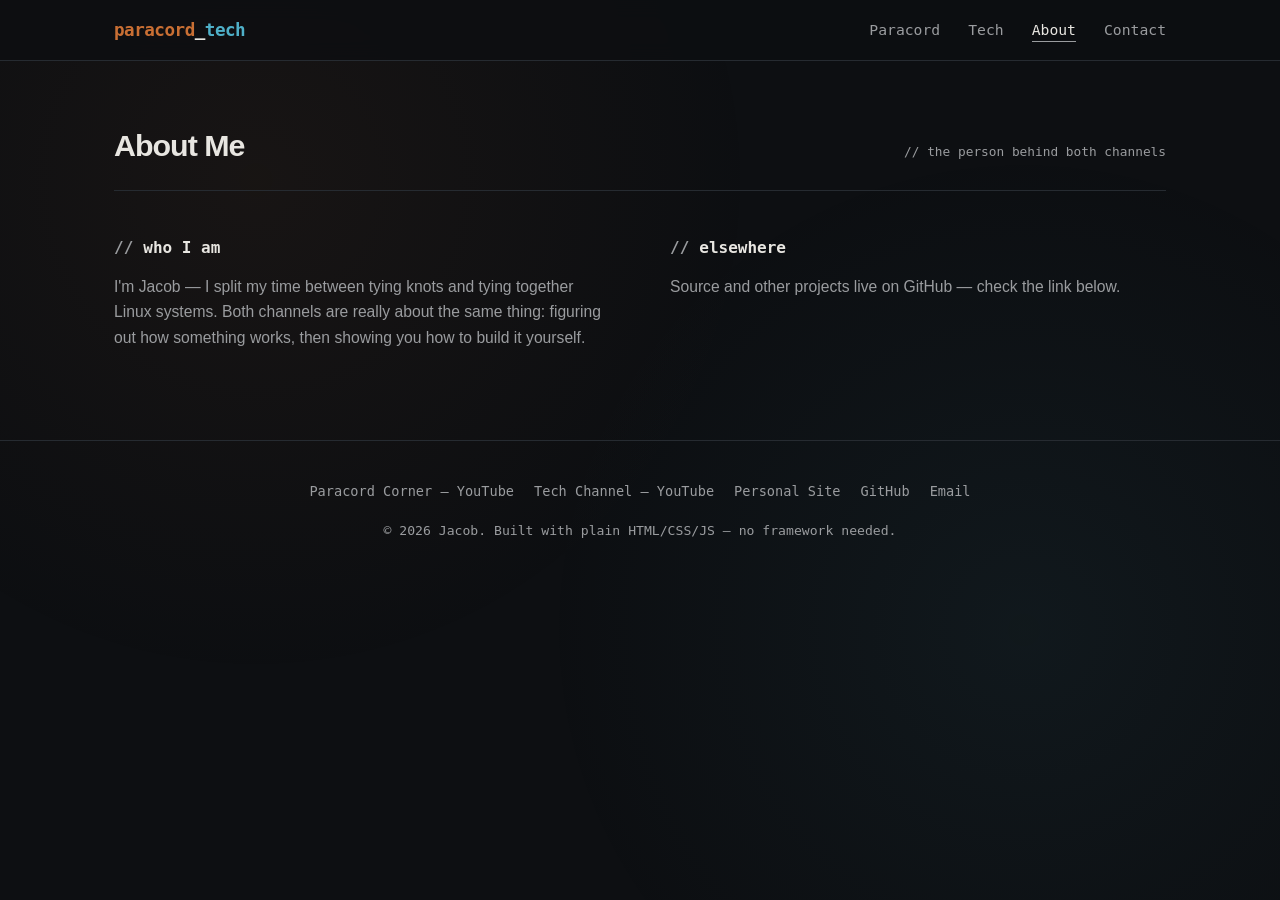
==== about.html @ 6e331c79 "Split into separate pages: home, paracord, tech, about" ====
<!DOCTYPE html>
<html lang="en">
<head>
<meta charset="UTF-8">
<meta name="viewport" content="width=device-width, initial-scale=1.0">
<title>About | Jacob</title>
<meta name="description" content="About Jacob — the person behind Jacob's Paracord Corner and the tech channel.">
<link rel="stylesheet" href="style.css">
</head>
<body>

<header>
  <nav>
    <a href="index.html" class="logo"><span>paracord</span>_<span>tech</span></a>
    <button class="nav-toggle" id="navToggle" aria-label="Toggle menu">
      <span></span><span></span><span></span>
    </button>
    <div class="nav-links" id="navLinks">
      <a href="paracord.html">Paracord</a>
      <a href="tech.html">Tech</a>
      <a href="about.html" aria-current="page">About</a>
      <a href="#contact">Contact</a>
    </div>
  </nav>
</header>

<section id="about" style="padding-top:60px;">
  <div class="section-head">
    <h2>About Me</h2>
    <span class="section-tag">// the person behind both channels</span>
  </div>
  <div class="about-grid">
    <div class="about-block">
      <h3>who I am</h3>
      <p>I'm Jacob — I split my time between tying knots and tying together Linux
        systems. Both channels are really about the same thing: figuring out how
        something works, then showing you how to build it yourself.</p>
    </div>
    <div class="about-block">
      <h3>elsewhere</h3>
      <p>Source and other projects live on GitHub — check the link below.</p>
    </div>
  </div>
</section>

<footer id="contact">
  <div class="footer-links">
    <a href="https://www.youtube.com/channel/UCThoICfvPSVzRNzDvnxs8lg" target="_blank" rel="noopener">Paracord Corner — YouTube</a>
    <a href="https://www.youtube.com/@jacobturner25" target="_blank" rel="noopener">Tech Channel — YouTube</a>
    <a href="#" target="_blank" rel="noopener">Personal Site</a>
    <a href="#" target="_blank" rel="noopener">GitHub</a>
    <a href="mailto:turnejac01@gmail.com">Email</a>
  </div>
  <p>&copy; <span id="year"></span> Jacob. Built with plain HTML/CSS/JS — no framework needed.</p>
</footer>

<script src="script.js"></script>
</body>
</html>
---- style.css ----
:root{
    --bg:#0d0f12;
    --bg-alt:#14171b;
    --card:#1a1e23;
    --border:#262b31;
    --text:#e8e6e1;
    --text-dim:#9a9c9f;
    --paracord:#c96f34;   /* rope/leather orange */
    --paracord-dim:#7a4520;
    --tech:#4fb0c9;        /* terminal cyan */
    --tech-dim:#2c6577;
    --mono:'JetBrains Mono','Fira Code',Consolas,monospace;
    --sans:'Inter',-apple-system,BlinkMacSystemFont,'Segoe UI',sans-serif;
  }

  *{margin:0;padding:0;box-sizing:border-box;}

  html{scroll-behavior:smooth;}

  body{
    background:var(--bg);
    color:var(--text);
    font-family:var(--sans);
    line-height:1.6;
    overflow-x:hidden;
  }

  a{color:inherit;text-decoration:none;}

  img{max-width:100%;display:block;}

  /* ---------- Background texture ---------- */
  body::before{
    content:"";
    position:fixed;
    inset:0;
    background-image:
      radial-gradient(circle at 20% 20%, rgba(201,111,52,0.06), transparent 40%),
      radial-gradient(circle at 80% 70%, rgba(79,176,201,0.06), transparent 40%);
    pointer-events:none;
    z-index:0;
  }

  /* ---------- Nav ---------- */
  header{
    position:sticky;
    top:0;
    z-index:100;
    background:rgba(13,15,18,0.85);
    backdrop-filter:blur(10px);
    border-bottom:1px solid var(--border);
  }

  nav{
    max-width:1100px;
    margin:0 auto;
    padding:16px 24px;
    display:flex;
    align-items:center;
    justify-content:space-between;
  }

  .logo{
    font-family:var(--mono);
    font-weight:700;
    font-size:1.1rem;
    letter-spacing:-0.5px;
  }

  .logo span:first-child{color:var(--paracord);}
  .logo span:last-child{color:var(--tech);}

  .nav-links{
    display:flex;
    gap:28px;
    font-size:0.92rem;
    font-family:var(--mono);
  }

  .nav-links a{
    color:var(--text-dim);
    transition:color .2s ease;
    position:relative;
  }

  .nav-links a:hover{color:var(--text);}

  .nav-toggle{
    display:none;
    flex-direction:column;
    gap:5px;
    background:none;
    border:none;
    cursor:pointer;
    padding:6px;
  }

  .nav-toggle span{
    width:22px;
    height:2px;
    background:var(--text);
    display:block;
  }

  /* ---------- Hero ---------- */
  .hero{
    max-width:1100px;
    margin:0 auto;
    padding:100px 24px 80px;
    position:relative;
    z-index:1;
  }

  .hero-eyebrow{
    font-family:var(--mono);
    color:var(--tech);
    font-size:0.85rem;
    letter-spacing:2px;
    text-transform:uppercase;
    margin-bottom:18px;
    display:flex;
    align-items:center;
    gap:10px;
  }

  .hero-eyebrow::before{
    content:"";
    width:8px;height:8px;
    border-radius:50%;
    background:var(--tech);
    box-shadow:0 0 10px var(--tech);
  }

  .hero h1{
    font-size:clamp(2.2rem, 6vw, 4rem);
    font-weight:800;
    line-height:1.05;
    letter-spacing:-2px;
    margin-bottom:24px;
  }

  .hero h1 .accent-a{color:var(--paracord);}
  .hero h1 .accent-b{color:var(--tech);}

  .hero p{
    max-width:560px;
    color:var(--text-dim);
    font-size:1.1rem;
    margin-bottom:36px;
  }

  .hero-cta{
    display:flex;
    gap:16px;
    flex-wrap:wrap;
  }

  .btn{
    font-family:var(--mono);
    font-size:0.9rem;
    padding:13px 26px;
    border-radius:6px;
    border:1px solid var(--border);
    transition:all .2s ease;
    display:inline-flex;
    align-items:center;
    gap:8px;
  }

  .btn-primary{
    background:var(--paracord);
    color:#0d0f12;
    border-color:var(--paracord);
    font-weight:600;
  }

  .btn-primary:hover{
    background:#dd7d3d;
    transform:translateY(-2px);
  }

  .btn-secondary{
    background:transparent;
    color:var(--tech);
    border-color:var(--tech-dim);
  }

  .btn-secondary:hover{
    background:rgba(79,176,201,0.08);
    border-color:var(--tech);
    transform:translateY(-2px);
  }

  /* ---------- Section shared ---------- */
  section{
    max-width:1100px;
    margin:0 auto;
    padding:90px 24px;
    position:relative;
    z-index:1;
  }

  .section-head{
    display:flex;
    align-items:baseline;
    justify-content:space-between;
    margin-bottom:44px;
    flex-wrap:wrap;
    gap:12px;
    border-bottom:1px solid var(--border);
    padding-bottom:20px;
  }

  .section-head h2{
    font-size:1.9rem;
    font-weight:700;
    letter-spacing:-1px;
  }

  .section-tag{
    font-family:var(--mono);
    font-size:0.8rem;
    color:var(--text-dim);
  }

  .channel-link{
    border-bottom:1px dashed transparent;
    transition:color .2s ease, border-color .2s ease;
  }
  .channel-link:hover{
    color:var(--text);
    border-bottom-color:currentColor;
  }

  #paracord .section-head h2{color:var(--paracord);}
  #tech .section-head h2{color:var(--tech);}

  /* ---------- Video grid ---------- */
  .video-grid{
    display:grid;
    grid-template-columns:repeat(3, 1fr);
    gap:20px;
  }

  .video-card{
    display:block;
    background:var(--card);
    border:1px solid var(--border);
    border-radius:10px;
    overflow:hidden;
    transition:transform .25s ease, border-color .25s ease;
    cursor:pointer;
  }

  .fallback-card{
    grid-column:1/-1;
    display:flex;
    align-items:center;
    justify-content:center;
    text-align:center;
  }
  .fallback-card:hover{border-color:var(--paracord-dim);}

  .video-card:hover{
    transform:translateY(-4px);
    border-color:var(--border-hover, #3a4048);
  }

  #paracord .video-card:hover{border-color:var(--paracord-dim);}
  #tech .video-card:hover{border-color:var(--tech-dim);}

  .thumb{
    aspect-ratio:16/9;
    background:linear-gradient(135deg, var(--bg-alt), #0d0f12);
    position:relative;
    display:flex;
    align-items:center;
    justify-content:center;
    overflow:hidden;
  }

  .thumb::after{
    content:"";
    position:absolute;
    inset:0;
    background:linear-gradient(180deg, transparent 50%, rgba(0,0,0,0.4));
  }

  .play-icon{
    width:52px;height:52px;
    border-radius:50%;
    background:rgba(255,255,255,0.08);
    border:1px solid rgba(255,255,255,0.15);
    display:flex;
    align-items:center;
    justify-content:center;
    z-index:1;
    transition:background .2s ease;
  }

  .video-card:hover .play-icon{background:rgba(255,255,255,0.16);}

  .play-icon svg{width:18px;height:18px;fill:var(--text);margin-left:3px;}

  .thumb-icon{
    font-size:2.4rem;
    opacity:0.35;
    position:absolute;
  }

  .video-info{padding:16px;}

  .video-info h3{
    font-size:0.98rem;
    font-weight:600;
    margin-bottom:6px;
    line-height:1.35;
  }

  .video-meta{
    font-family:var(--mono);
    font-size:0.78rem;
    color:var(--text-dim);
  }

  /* ---------- Loading skeleton ---------- */
  .skeleton{cursor:default;}
  .skeleton .thumb{background:var(--bg-alt);}
  .skeleton .thumb::after{
    background:linear-gradient(90deg, transparent, rgba(255,255,255,0.05), transparent);
    animation:shimmer 1.4s infinite;
  }
  .skel-line{
    height:10px;
    border-radius:4px;
    background:var(--bg-alt);
    margin-bottom:8px;
    position:relative;
    overflow:hidden;
  }
  .skel-line::after{
    content:"";
    position:absolute;inset:0;
    background:linear-gradient(90deg, transparent, rgba(255,255,255,0.07), transparent);
    animation:shimmer 1.4s infinite;
  }
  .skel-line.w70{width:70%;}
  .skel-line.w40{width:40%;height:8px;margin-bottom:0;}
  @keyframes shimmer{
    0%{transform:translateX(-100%);}
    100%{transform:translateX(100%);}
  }

  /* ---------- About / split ---------- */
  .about-grid{
    display:grid;
    grid-template-columns:1fr 1fr;
    gap:60px;
    align-items:start;
  }

  .about-block h3{
    font-family:var(--mono);
    font-size:1rem;
    margin-bottom:14px;
    display:flex;
    align-items:center;
    gap:10px;
  }

  .about-block h3::before{
    content:"//";
    color:var(--text-dim);
  }

  .about-block p{color:var(--text-dim);font-size:0.98rem;}

  .tag-row{
    display:flex;
    flex-wrap:wrap;
    gap:8px;
    margin-top:18px;
  }

  .tag{
    font-family:var(--mono);
    font-size:0.75rem;
    padding:5px 12px;
    border-radius:20px;
    border:1px solid var(--border);
    color:var(--text-dim);
  }

  #paracord-about .tag{border-color:var(--paracord-dim);color:#e0a476;}
  #tech-about .tag{border-color:var(--tech-dim);color:#8fd3e6;}

  /* ---------- Terminal-style tech callout ---------- */
  .terminal{
    background:#0a0c0e;
    border:1px solid var(--border);
    border-radius:8px;
    overflow:hidden;
    font-family:var(--mono);
    font-size:0.85rem;
    margin-top:20px;
  }

  .terminal-bar{
    background:var(--bg-alt);
    padding:10px 14px;
    display:flex;
    gap:7px;
    border-bottom:1px solid var(--border);
  }

  .terminal-bar span{width:11px;height:11px;border-radius:50%;}
  .terminal-bar span:nth-child(1){background:#ff5f56;}
  .terminal-bar span:nth-child(2){background:#ffbd2e;}
  .terminal-bar span:nth-child(3){background:#27c93f;}

  .terminal-body{padding:16px;color:#9fdb8f;}
  .terminal-body .prompt{color:var(--tech);}
  .terminal-body .comment{color:var(--text-dim);}

  /* ---------- Footer ---------- */
  footer{
    border-top:1px solid var(--border);
    padding:40px 24px;
    text-align:center;
    position:relative;
    z-index:1;
  }

  footer p{
    font-family:var(--mono);
    font-size:0.82rem;
    color:var(--text-dim);
  }

  .footer-links{
    display:flex;
    justify-content:center;
    gap:20px;
    margin-bottom:18px;
    flex-wrap:wrap;
  }

  .footer-links a{
    font-family:var(--mono);
    font-size:0.85rem;
    color:var(--text-dim);
    transition:color .2s ease;
  }

  .footer-links a:hover{color:var(--text);}

  /* ---------- Responsive ---------- */
  @media (max-width:820px){
    .video-grid{grid-template-columns:repeat(2, 1fr);}
    .about-grid{grid-template-columns:1fr;gap:40px;}
  }

  @media (max-width:600px){
    .nav-links{
      position:fixed;
      top:60px;
      left:0;right:0;
      background:var(--bg-alt);
      flex-direction:column;
      padding:20px 24px;
      gap:18px;
      border-bottom:1px solid var(--border);
      transform:translateY(-150%);
      transition:transform .25s ease;
    }
    .nav-links.open{transform:translateY(0);}
    .nav-toggle{display:flex;}
    .video-grid{grid-template-columns:1fr;}
    .hero{padding:70px 20px 60px;}
    section{padding:60px 20px;}
  }

  /* ---------- Active nav link (multi-page) ---------- */
  .nav-links a[aria-current="page"]{
    color:var(--text);
    border-bottom:1px solid var(--text-dim);
  }
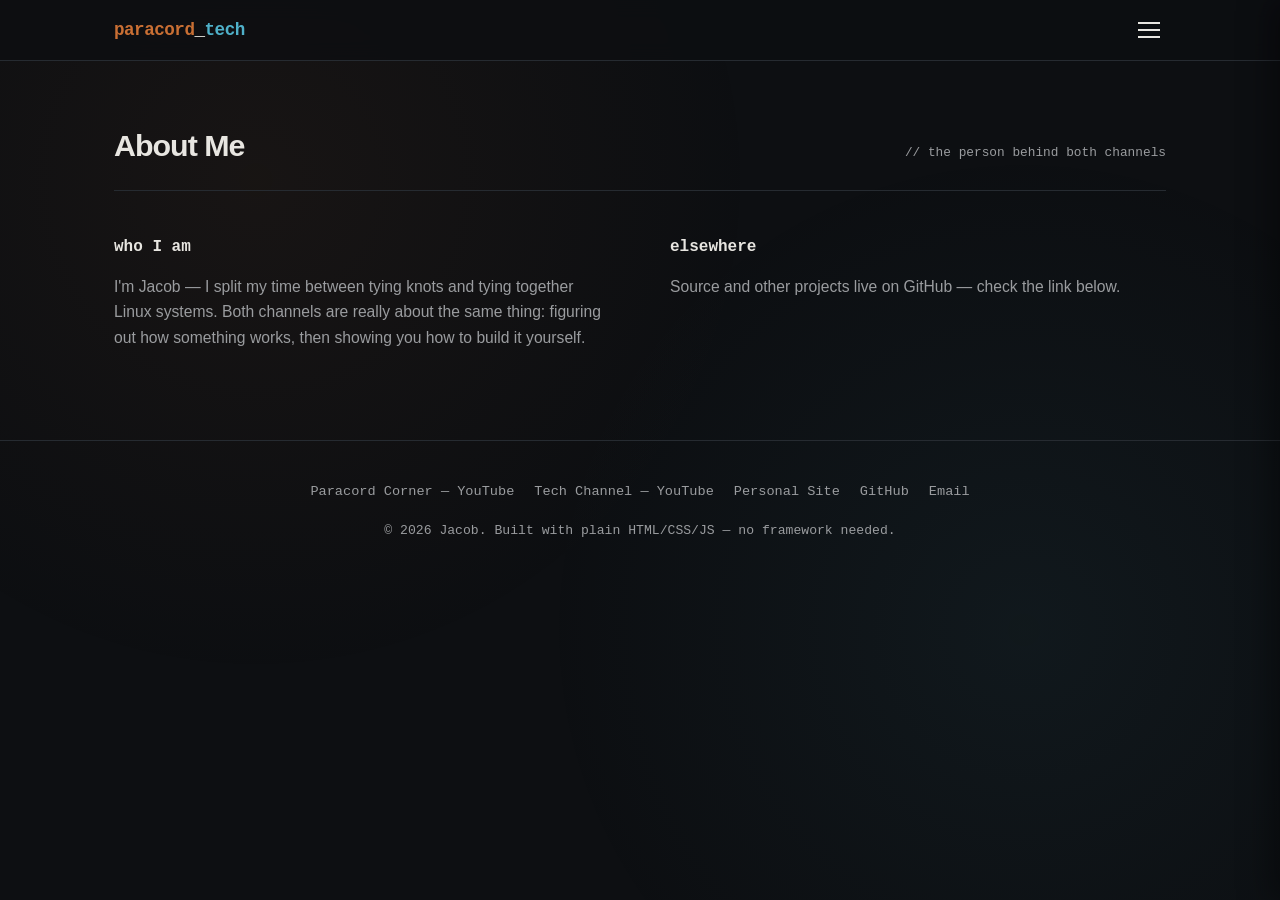
==== commit 79adb504: "Fix Org auto-title heading duplicating page title" ====
--- a/about.html
+++ b/about.html
@@ -1,15 +1,18 @@
 <!DOCTYPE html>
 <html lang="en">
 <head>
-<meta charset="UTF-8">
+<meta charset="utf-8" />
+<meta name="viewport" content="width=device-width, initial-scale=1" />
+<title>About | Jacob</title>
+<meta name="generator" content="Org Mode" />
 <meta name="viewport" content="width=device-width, initial-scale=1.0">
-<title>About | Jacob</title>
 <meta name="description" content="About Jacob — the person behind Jacob's Paracord Corner and the tech channel.">
 <link rel="stylesheet" href="style.css">
 </head>
 <body>
-
+<div id="content" class="content">
 <header>
+  <div class="nav-backdrop" id="navBackdrop"></div>
   <nav>
     <a href="index.html" class="logo"><span>paracord</span>_<span>tech</span></a>
     <button class="nav-toggle" id="navToggle" aria-label="Toggle menu">
@@ -19,7 +22,7 @@
       <a href="paracord.html">Paracord</a>
       <a href="tech.html">Tech</a>
       <a href="about.html" aria-current="page">About</a>
-      <a href="#contact">Contact</a>
+      <a href="contact.html">Contact</a>
     </div>
   </nav>
 </header>
@@ -55,5 +58,6 @@
 </footer>
 
 <script src="script.js"></script>
+</div>
 </body>
 </html>
--- a/style.css
+++ b/style.css
@@ -71,11 +71,37 @@
   .logo span:last-child{color:var(--tech);}
 
   .nav-links{
-    display:flex;
-    gap:28px;
-    font-size:0.92rem;
-    font-family:var(--mono);
-  }
+    position:fixed;
+    top:0;
+    right:0;
+    height:100vh;
+    width:min(280px, 80vw);
+    background:var(--bg-alt);
+    display:flex;
+    flex-direction:column;
+    align-items:flex-start;
+    padding:90px 32px 32px;
+    gap:24px;
+    font-size:0.95rem;
+    font-family:var(--mono);
+    border-left:1px solid var(--border);
+    box-shadow:-10px 0 30px rgba(0,0,0,0.4);
+    transform:translateX(100%);
+    transition:transform .3s ease;
+    z-index:99;
+  }
+
+  .nav-links.open{transform:translateX(0);}
+
+  .nav-backdrop{
+    display:none;
+    position:fixed;
+    inset:0;
+    background:rgba(0,0,0,0.55);
+    z-index:98;
+  }
+
+  .nav-backdrop.open{display:block;}
 
   .nav-links a{
     color:var(--text-dim);
@@ -86,7 +112,7 @@
   .nav-links a:hover{color:var(--text);}
 
   .nav-toggle{
-    display:none;
+    display:flex;
     flex-direction:column;
     gap:5px;
     background:none;
@@ -368,10 +394,6 @@
     gap:10px;
   }
 
-  .about-block h3::before{
-    content:"//";
-    color:var(--text-dim);
-  }
 
   .about-block p{color:var(--text-dim);font-size:0.98rem;}
 
@@ -461,20 +483,6 @@
   }
 
   @media (max-width:600px){
-    .nav-links{
-      position:fixed;
-      top:60px;
-      left:0;right:0;
-      background:var(--bg-alt);
-      flex-direction:column;
-      padding:20px 24px;
-      gap:18px;
-      border-bottom:1px solid var(--border);
-      transform:translateY(-150%);
-      transition:transform .25s ease;
-    }
-    .nav-links.open{transform:translateY(0);}
-    .nav-toggle{display:flex;}
     .video-grid{grid-template-columns:1fr;}
     .hero{padding:70px 20px 60px;}
     section{padding:60px 20px;}
